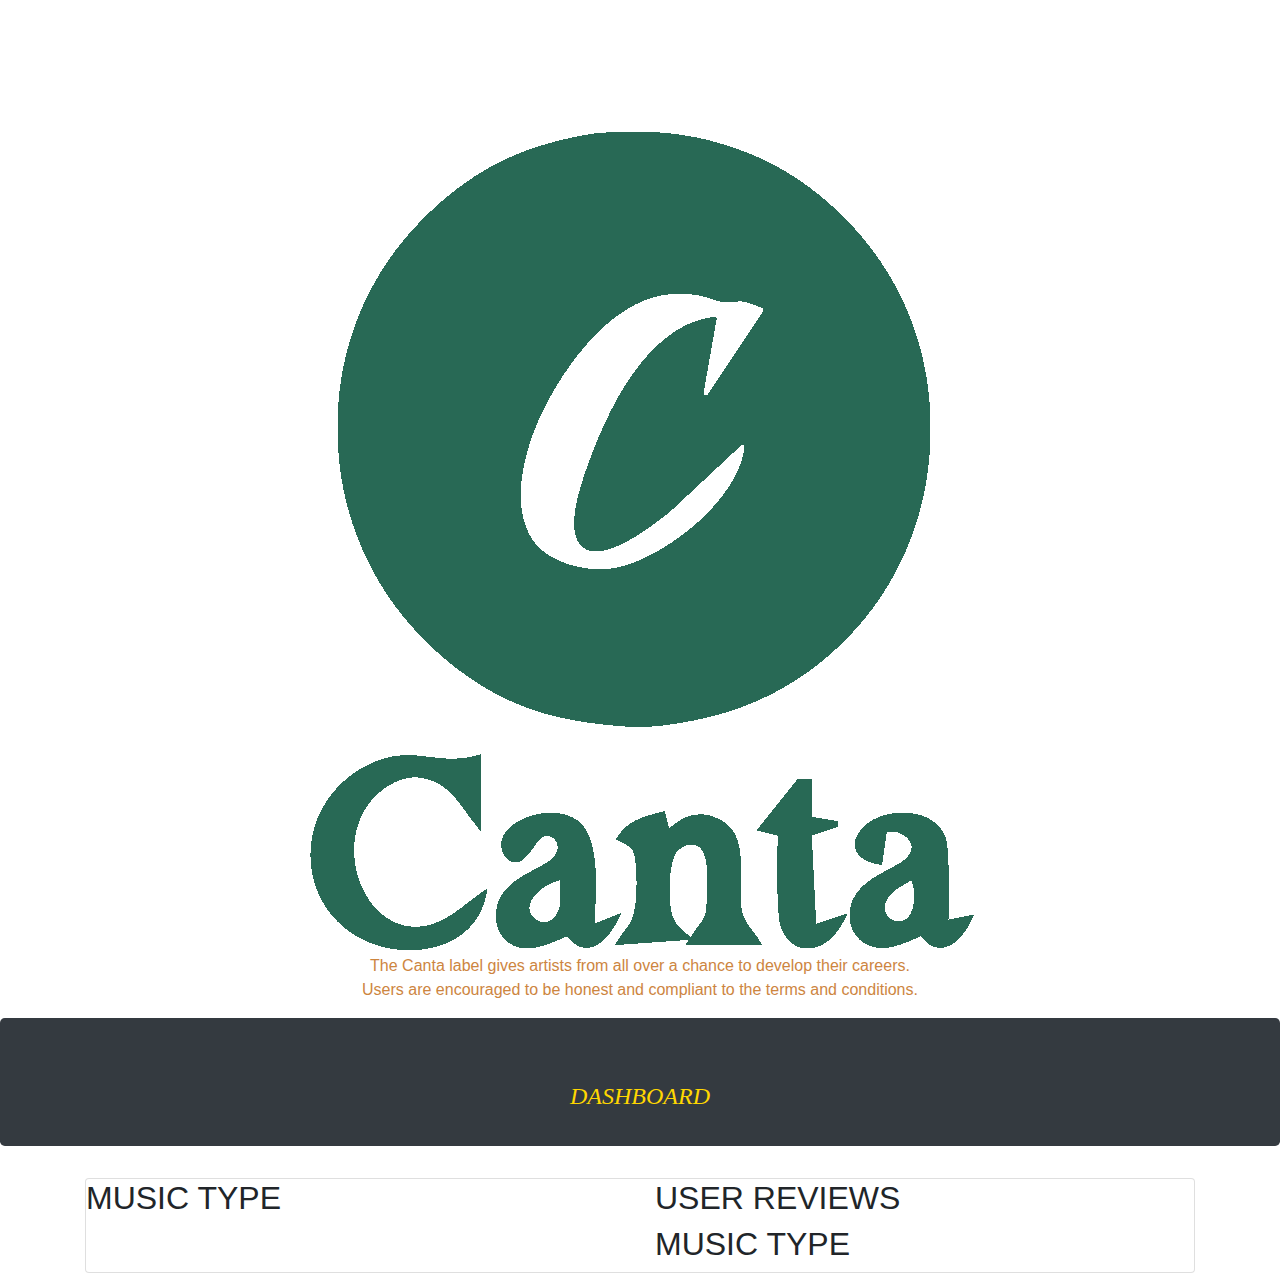
==== logo.html @ d4afc7f0 "modify index.html" ====
<!DOCTYPE html>
<head>
<title>LOGO</title>
<script src="js/scripts.js"></script>
<link href="css/bootstrap.css" rel="stylesheet" type="text/css">
<link href="css/styles.css" rel="stylesheet" type="text/css">
</head>
<body>
    <div id="logo"><img src="logo2.png"></div>
    <div class="paragraphone">
    <p>The Canta label gives artists from all over a chance to 
        develop their careers.<br>Users are encouraged to be honest and compliant to the terms and conditions.</p>
</div>
<div class="jumbotron">
    <h1 id="dashboard">DASHBOARD</h1>
</div>
<div class="container">
    <div class="card">
    <div class="row">
            <div class="col-md-6">
<h2>MUSIC TYPE</h2>
            </div>
        
            <div class="col-md-6">
<h2>USER REVIEWS</h2>
            </div>        
            <div class="col-md-6">
<h2></h2>
            </div>
            <div class="col-md-6">
<h2>MUSIC TYPE</h2>
            </div>

        

    </div>
</div>
  

</body>
</html>
---- css/styles.css ----
#logo{
text-align: center;
padding-top: 10%;
}
.paragraphone{
    text-align: center;
    font-weight: lighter;
    color:peru;
}
#dashboard{
    color: gold;
    text-align: center;
    font-family: serif;
    font-size: x-large;
    font-style: oblique;
}
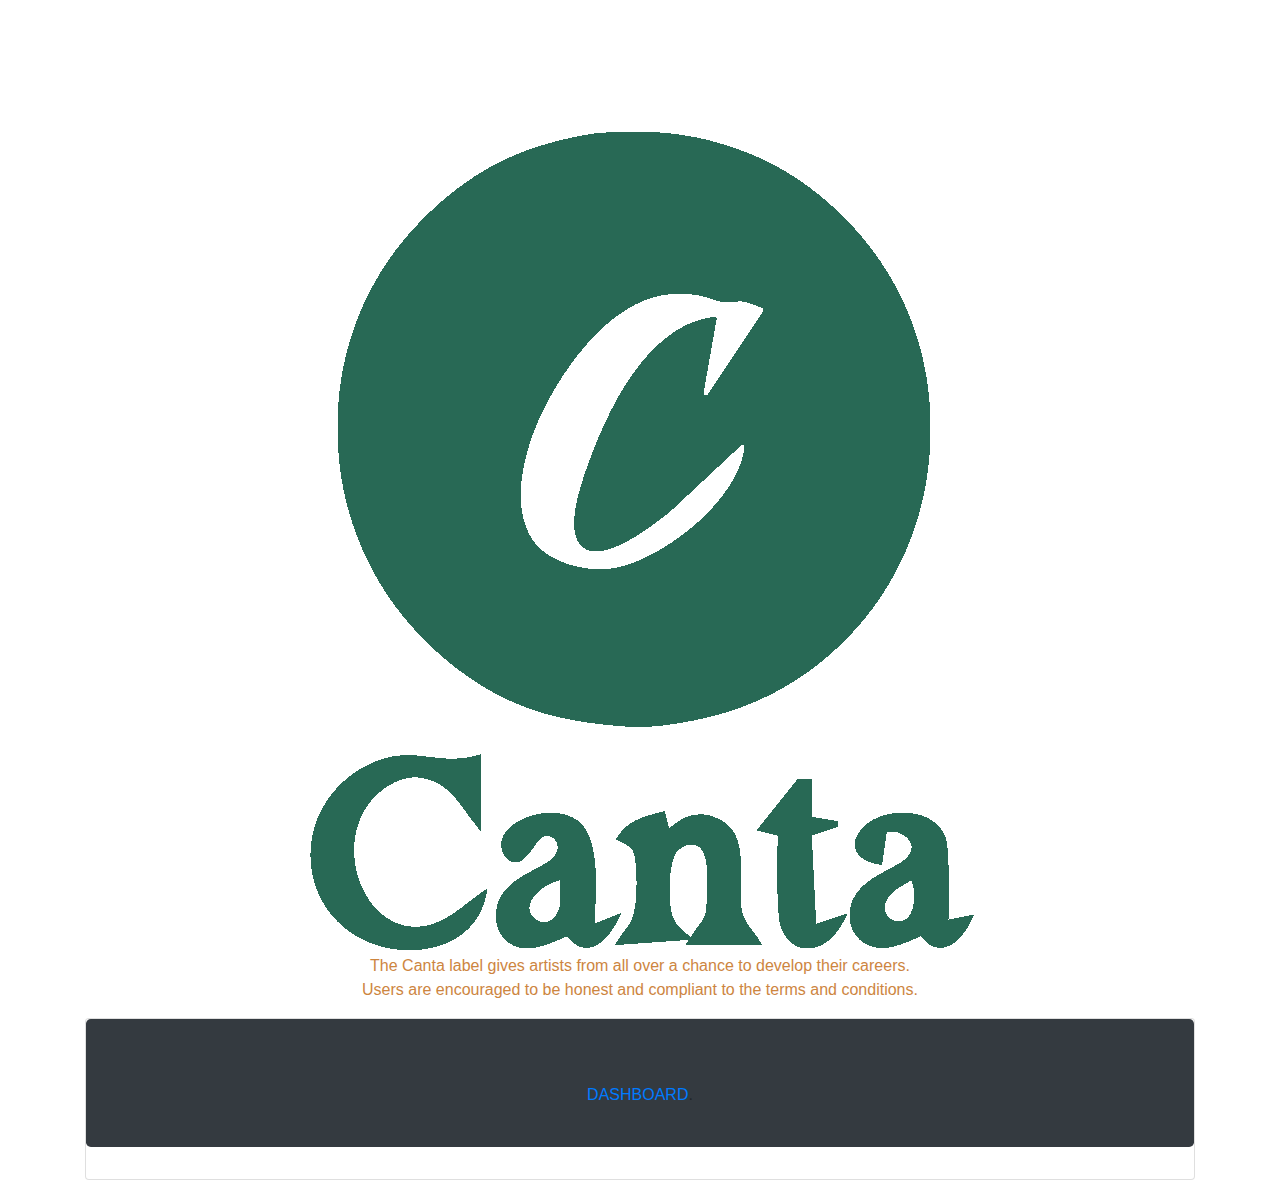
==== commit aec69718: "modify all" ====
--- a/logo.html
+++ b/logo.html
@@ -1,6 +1,7 @@
 <!DOCTYPE html>
 <head>
 <title>LOGO</title>
+<script src="https://code.jquery.com/jquery-3.4.1.js"></script>
 <script src="js/scripts.js"></script>
 <link href="css/bootstrap.css" rel="stylesheet" type="text/css">
 <link href="css/styles.css" rel="stylesheet" type="text/css">
@@ -11,28 +12,12 @@
     <p>The Canta label gives artists from all over a chance to 
         develop their careers.<br>Users are encouraged to be honest and compliant to the terms and conditions.</p>
 </div>
-<div class="jumbotron">
-    <h1 id="dashboard">DASHBOARD</h1>
-</div>
+
 <div class="container">
     <div class="card">
-    <div class="row">
-            <div class="col-md-6">
-<h2>MUSIC TYPE</h2>
-            </div>
-        
-            <div class="col-md-6">
-<h2>USER REVIEWS</h2>
-            </div>        
-            <div class="col-md-6">
-<h2></h2>
-            </div>
-            <div class="col-md-6">
-<h2>MUSIC TYPE</h2>
-            </div>
-
-        
-
+        <div class="jumbotron">
+            <p id="center"><a href="https://fredrick-kyalo.github.io/fantastic-guacamole/"target="blank">DASHBOARD</a>.</p>
+           
     </div>
 </div>
   
--- a/css/styles.css
+++ b/css/styles.css
@@ -1,3 +1,4 @@
+
 #logo{
 text-align: center;
 padding-top: 10%;
@@ -7,10 +8,13 @@
     font-weight: lighter;
     color:peru;
 }
-#dashboard{
-    color: gold;
+/* #dashboard{ */
+    /* color: gold; */
+    /* text-align: center; */
+    /* font-family: serif; */
+    /* font-size: x-large; */
+    /* font-style: oblique; */
+/* } */
+#center{
     text-align: center;
-    font-family: serif;
-    font-size: x-large;
-    font-style: oblique;
 }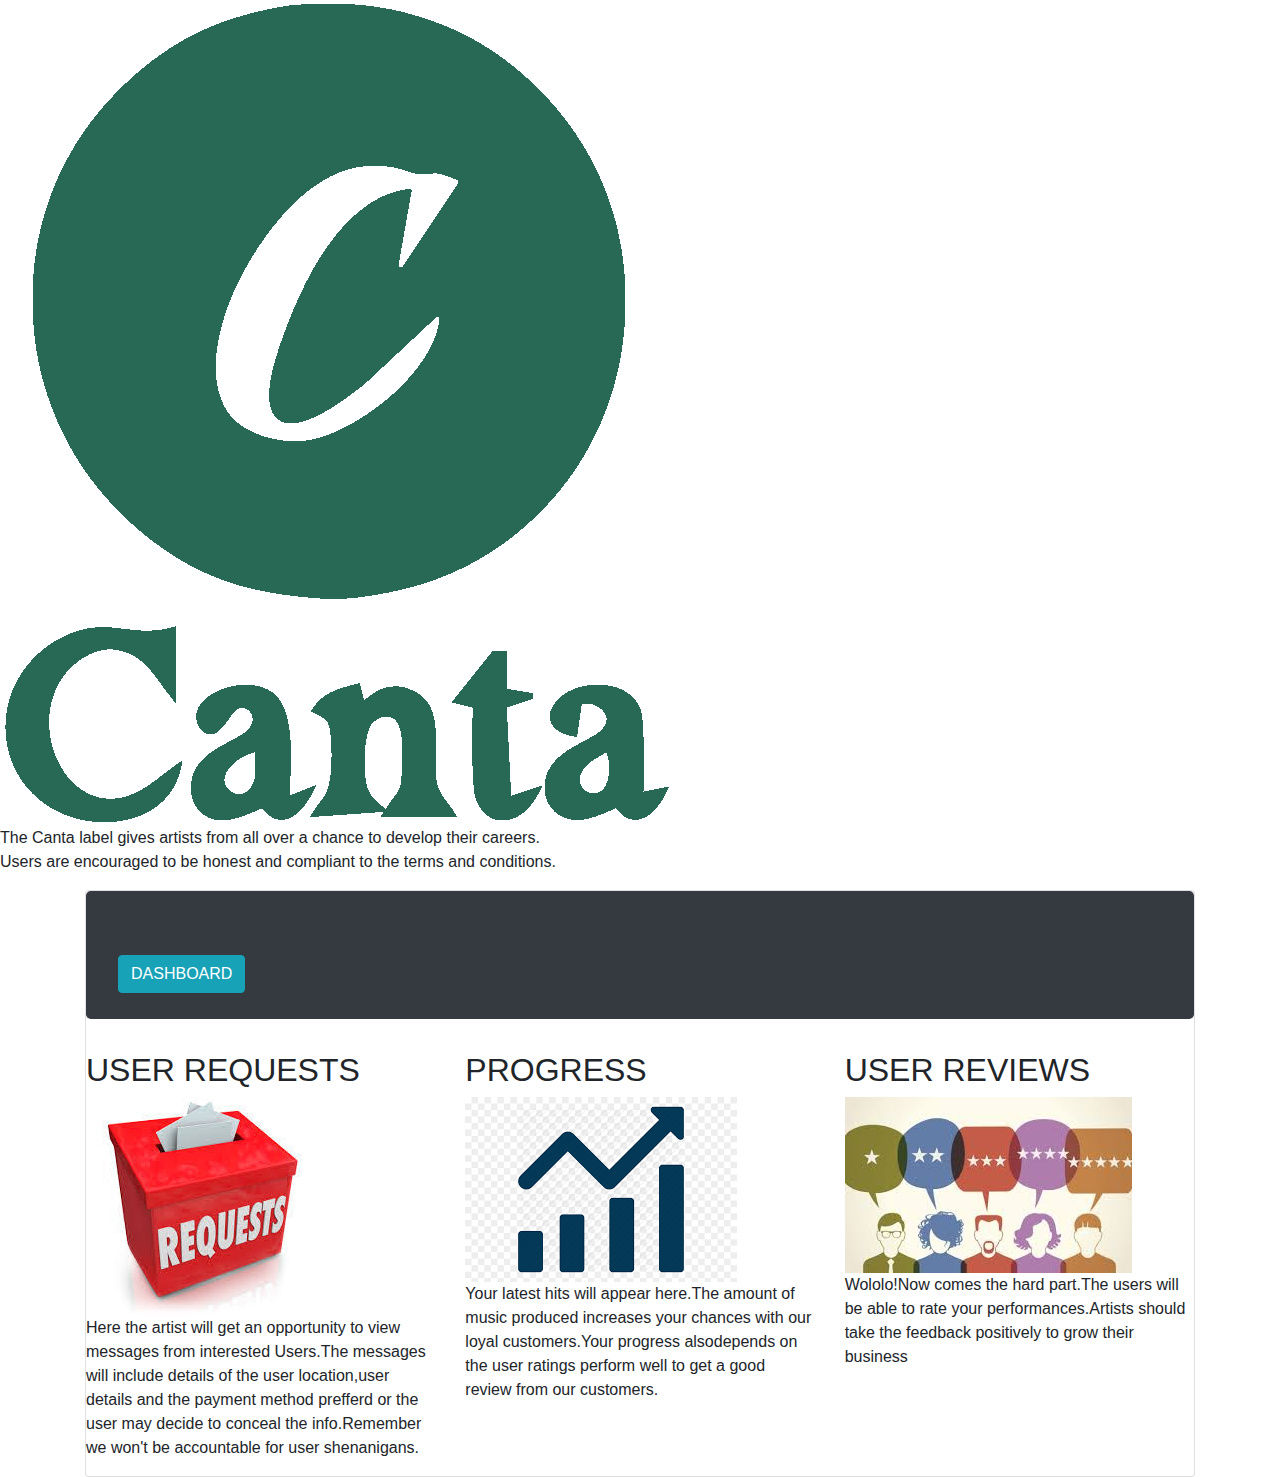
==== commit ec24915a: "update" ====
--- a/logo.html
+++ b/logo.html
@@ -16,8 +16,38 @@
 <div class="container">
     <div class="card">
         <div class="jumbotron">
-            <p id="center"><a href="https://fredrick-kyalo.github.io/fantastic-guacamole/"target="blank">DASHBOARD</a>.</p>
            
+            <button type="button" class="btn btn-info" id="dashboard">DASHBOARD</button>
+        </div> 
+        <div class="dash">
+    <div class="row">
+            <div class="col-md-4">
+<h2>USER REQUESTS</h2>
+
+<span class="one"><img src="images.jpeg"></span>
+<div id="userequests">
+<p>Here the artist will get an opportunity to view messages from interested Users.The messages will include details of the user location,user details and the payment method prefferd or the user may decide to conceal the info.Remember we won't be accountable for user shenanigans.</p>
+            </div>    
+        </div>    
+            <div class="col-md-4">
+                
+<h2>PROGRESS</h2>
+<span class="prog"><img src="project.png"></span>
+<div id="progress">
+<p>Your latest hits will appear here.The amount of music produced increases your chances with our loyal customers.Your progress alsodepends on the user ratings perform well to get a good review from our customers.</p>
+            </div> 
+        </div>
+            <div class="col-md-4">
+               
+<h2>USER REVIEWS</h2>
+<span class="three"><img src="ratings.jpeg"></span>
+<div id="usereviews">
+<p>Wololo!Now comes the hard part.The users will be able to rate your performances.Artists should take the feedback positively to grow their business</p>
+            </div>
+        </div>
+    </div>
+        
+
     </div>
 </div>
   
--- a/css/styles.css
+++ b/css/styles.css
@@ -1,20 +1,170 @@
+<<<<<<< HEAD
+.abud{
+  text-align: center;
+  padding-left: 73%;
+  color: tomato;
+  =======
 
-#logo{
-text-align: center;
-padding-top: 10%;
-}
-.paragraphone{
+  #logo{
+    text-align: center;
+    padding-top: 10%;
+  }
+  .paragraphone{
     text-align: center;
     font-weight: lighter;
     color:peru;
-}
-/* #dashboard{ */
-    /* color: gold; */
-    /* text-align: center; */
-    /* font-family: serif; */
-    /* font-size: x-large; */
-    /* font-style: oblique; */
-/* } */
-#center{
+  }
+  #dashboard{
+    color: gold;
     text-align: center;
-}+    font-family: serif;
+    font-size: x-large;
+    font-style: oblique;
+  }
+  #userequests{
+    display: none;
+  }
+  #progress{
+    display: none;
+  }
+  #usereviews{
+    display: none;
+  }
+  .dash{
+    display: none;
+  }
+  .one{
+    cursor: pointer;
+    color: lightgreen;
+  }
+  .prog{
+    cursor: pointer;
+    >>>>>>> 049ff38b73a2ded4bc636ca738d33a47e295f9cb
+  }
+  .col-md-5{
+    padding-left: 17%;
+  }
+  #ad{
+    text-align: center;
+    font-family: sans-serif;
+    color: #bab6fa;
+  }
+  #qw{
+    text-align: center;
+    font-family: sans-serif;
+    color: #bab6fa;
+  }
+  #marley{
+    display: none;
+  }
+  #letter{
+    cursor: pointer;
+  }
+  #kitu{
+    display: none;
+  }
+  #fom{
+    display:none ;
+  }
+  .wilder{
+    display: none;
+  }
+  .abuu{
+    cursor: pointer;
+    color: blue;
+  }
+  .abuu:hover{
+    text-decoration: underline;
+  }
+  .aguero{
+    display: none;
+  }
+  .abo{
+    cursor: pointer;
+    color: blue;
+  }
+  .abo:hover{
+    text-decoration: underline;
+  }
+  .silva{
+    display: none;
+  }
+  .semi{
+    cursor: pointer;
+    color: blue;
+  }
+  .semi:hover{
+    text-decoration: underline;
+  }
+  .wilderr{
+    display: none;
+  }
+  .abuuu{
+    cursor: pointer;
+  }
+  .agueroo{
+    display: none;
+  }
+  .aboo{
+    cursor: pointer;
+  }
+  .silvaa{
+    display: none;
+  }
+  .semii{
+    cursor: pointer;
+  }
+  .wilderrr{
+    display: none;
+  }
+  .abuuuu{
+    cursor: pointer;
+  }
+  .aguerooo{
+    display: none;
+  }
+  .abooo{
+    cursor: pointer;
+  }
+  .silvaaa{
+    display: none;
+  }
+  .semiii{
+    cursor: pointer;
+  }
+  .wilderrrr{
+    display: none;
+  }
+  .abuuuuu{
+    cursor: pointer;
+  }
+  .agueroooo{
+    display: none;
+  }
+  .aboooo{
+    cursor: pointer;
+  }
+  .silvaaaa{
+    display: none;
+  }
+  .semiiii{
+    cursor: pointer;
+  }
+  .wilderrrrb{
+    display: none;
+  }
+  .abuuuuub{
+    cursor: pointer;
+  }
+  .agueroooob{
+    display: none;
+  }
+  .aboooob{
+    cursor: pointer;
+  }
+  .silvaaaab{
+    display: none;
+  }
+  .semiiiib{
+    cursor: pointer;
+  }
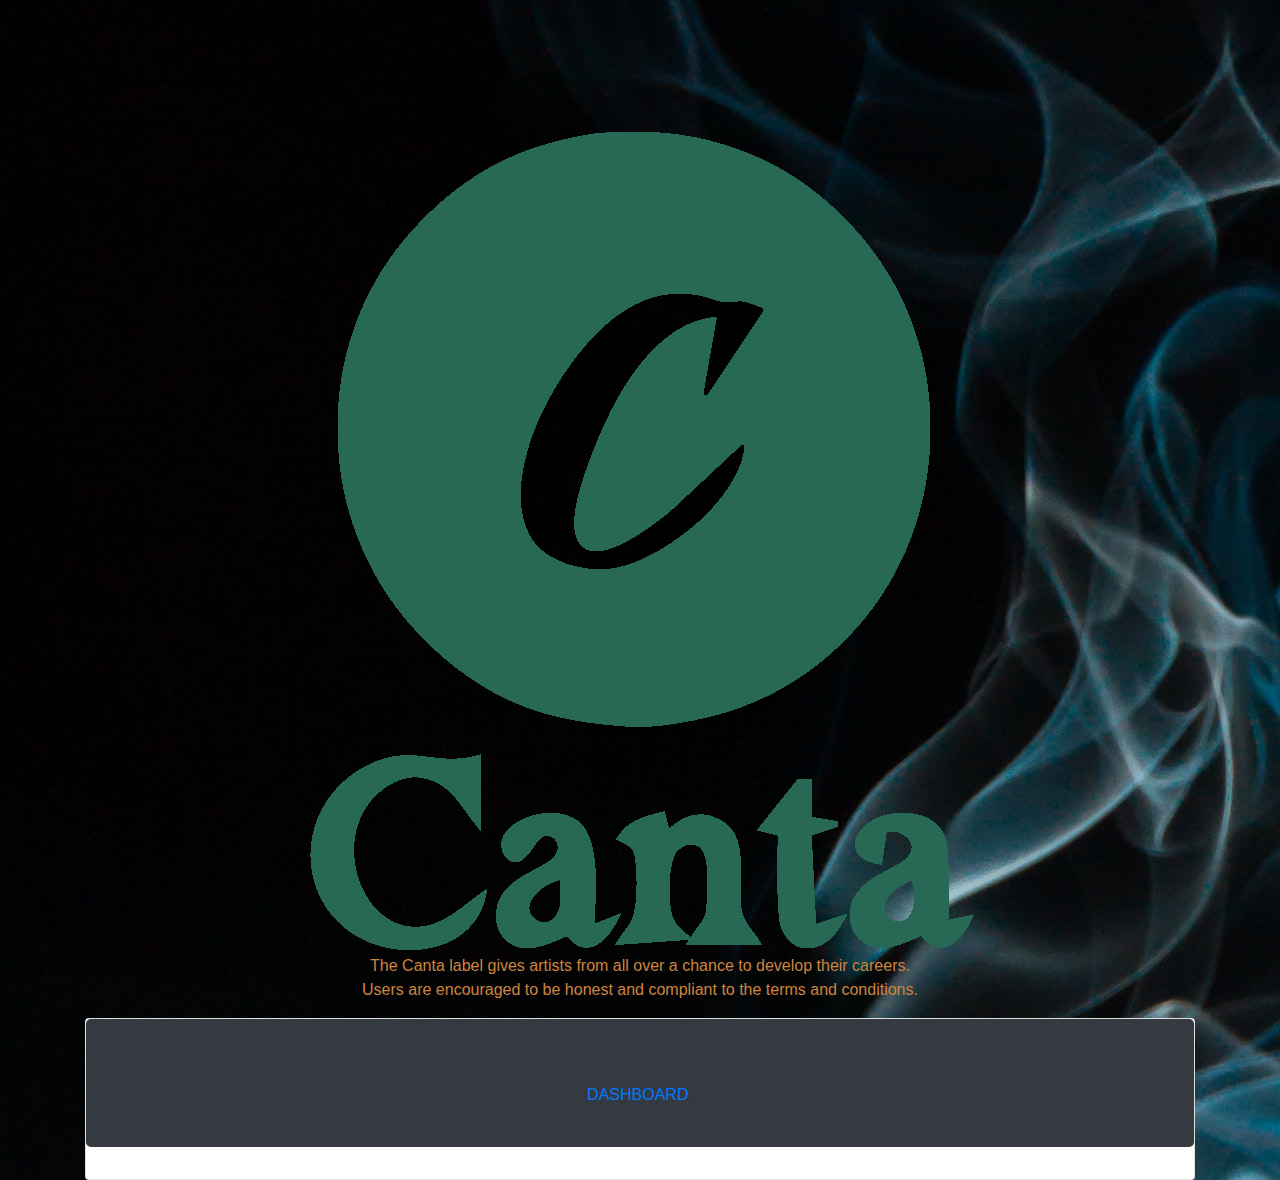
==== commit 45546d00: "Merge pull request #6 from VictorKMaina/logo" ====
--- a/logo.html
+++ b/logo.html
@@ -1,5 +1,8 @@
 <!DOCTYPE html>
 <head>
+    <meta charset="UTF-8">
+  <meta name="viewport" content="width=device-width, initial-scale=1.0">
+  <meta http-equiv="X-UA-Compatible" content="ie=edge">
 <title>LOGO</title>
 <script src="https://code.jquery.com/jquery-3.4.1.js"></script>
 <script src="js/scripts.js"></script>
@@ -8,48 +11,20 @@
 </head>
 <body>
     <div id="logo"><img src="logo2.png"></div>
-    <div class="paragraphone">
+    <div class="paragraphon">
     <p>The Canta label gives artists from all over a chance to 
         develop their careers.<br>Users are encouraged to be honest and compliant to the terms and conditions.</p>
 </div>
 
 <div class="container">
+    
     <div class="card">
         <div class="jumbotron">
+            <p id="center"><a href="https://fredrick-kyalo.github.io/fantastic-guacamole/"target="blank">DASHBOARD</a>.</p>
            
-            <button type="button" class="btn btn-info" id="dashboard">DASHBOARD</button>
-        </div> 
-        <div class="dash">
-    <div class="row">
-            <div class="col-md-4">
-<h2>USER REQUESTS</h2>
-
-<span class="one"><img src="images.jpeg"></span>
-<div id="userequests">
-<p>Here the artist will get an opportunity to view messages from interested Users.The messages will include details of the user location,user details and the payment method prefferd or the user may decide to conceal the info.Remember we won't be accountable for user shenanigans.</p>
-            </div>    
-        </div>    
-            <div class="col-md-4">
-                
-<h2>PROGRESS</h2>
-<span class="prog"><img src="project.png"></span>
-<div id="progress">
-<p>Your latest hits will appear here.The amount of music produced increases your chances with our loyal customers.Your progress alsodepends on the user ratings perform well to get a good review from our customers.</p>
-            </div> 
-        </div>
-            <div class="col-md-4">
-               
-<h2>USER REVIEWS</h2>
-<span class="three"><img src="ratings.jpeg"></span>
-<div id="usereviews">
-<p>Wololo!Now comes the hard part.The users will be able to rate your performances.Artists should take the feedback positively to grow their business</p>
-            </div>
-        </div>
-    </div>
-        
-
     </div>
 </div>
+
   
 
 </body>
--- a/css/styles.css
+++ b/css/styles.css
@@ -1,170 +1,24 @@
-<<<<<<< HEAD
-.abud{
-  text-align: center;
-  padding-left: 73%;
-  color: tomato;
-  =======
 
-  #logo{
-    text-align: center;
-    padding-top: 10%;
-  }
-  .paragraphone{
+#logo{
+text-align: center;
+padding-top: 10%;
+}
+.paragraphon{
     text-align: center;
     font-weight: lighter;
     color:peru;
-  }
-  #dashboard{
-    color: gold;
+}
+/* #dashboard{ */
+    /* color: gold; */
+    /* text-align: center; */
+    /* font-family: serif; */
+    /* font-size: x-large; */
+    /* font-style: oblique; */
+/* } */
+#center{
     text-align: center;
-    font-family: serif;
-    font-size: x-large;
-    font-style: oblique;
-  }
-  #userequests{
-    display: none;
-  }
-  #progress{
-    display: none;
-  }
-  #usereviews{
-    display: none;
-  }
-  .dash{
-    display: none;
-  }
-  .one{
-    cursor: pointer;
-    color: lightgreen;
-  }
-  .prog{
-    cursor: pointer;
-    >>>>>>> 049ff38b73a2ded4bc636ca738d33a47e295f9cb
-  }
-  .col-md-5{
-    padding-left: 17%;
-  }
-  #ad{
-    text-align: center;
-    font-family: sans-serif;
-    color: #bab6fa;
-  }
-  #qw{
-    text-align: center;
-    font-family: sans-serif;
-    color: #bab6fa;
-  }
-  #marley{
-    display: none;
-  }
-  #letter{
-    cursor: pointer;
-  }
-  #kitu{
-    display: none;
-  }
-  #fom{
-    display:none ;
-  }
-  .wilder{
-    display: none;
-  }
-  .abuu{
-    cursor: pointer;
-    color: blue;
-  }
-  .abuu:hover{
-    text-decoration: underline;
-  }
-  .aguero{
-    display: none;
-  }
-  .abo{
-    cursor: pointer;
-    color: blue;
-  }
-  .abo:hover{
-    text-decoration: underline;
-  }
-  .silva{
-    display: none;
-  }
-  .semi{
-    cursor: pointer;
-    color: blue;
-  }
-  .semi:hover{
-    text-decoration: underline;
-  }
-  .wilderr{
-    display: none;
-  }
-  .abuuu{
-    cursor: pointer;
-  }
-  .agueroo{
-    display: none;
-  }
-  .aboo{
-    cursor: pointer;
-  }
-  .silvaa{
-    display: none;
-  }
-  .semii{
-    cursor: pointer;
-  }
-  .wilderrr{
-    display: none;
-  }
-  .abuuuu{
-    cursor: pointer;
-  }
-  .aguerooo{
-    display: none;
-  }
-  .abooo{
-    cursor: pointer;
-  }
-  .silvaaa{
-    display: none;
-  }
-  .semiii{
-    cursor: pointer;
-  }
-  .wilderrrr{
-    display: none;
-  }
-  .abuuuuu{
-    cursor: pointer;
-  }
-  .agueroooo{
-    display: none;
-  }
-  .aboooo{
-    cursor: pointer;
-  }
-  .silvaaaa{
-    display: none;
-  }
-  .semiiii{
-    cursor: pointer;
-  }
-  .wilderrrrb{
-    display: none;
-  }
-  .abuuuuub{
-    cursor: pointer;
-  }
-  .agueroooob{
-    display: none;
-  }
-  .aboooob{
-    cursor: pointer;
-  }
-  .silvaaaab{
-    display: none;
-  }
-  .semiiiib{
-    cursor: pointer;
-  }
+}
+body{
+    
+    background-image: url(logo1.jpg);
+}
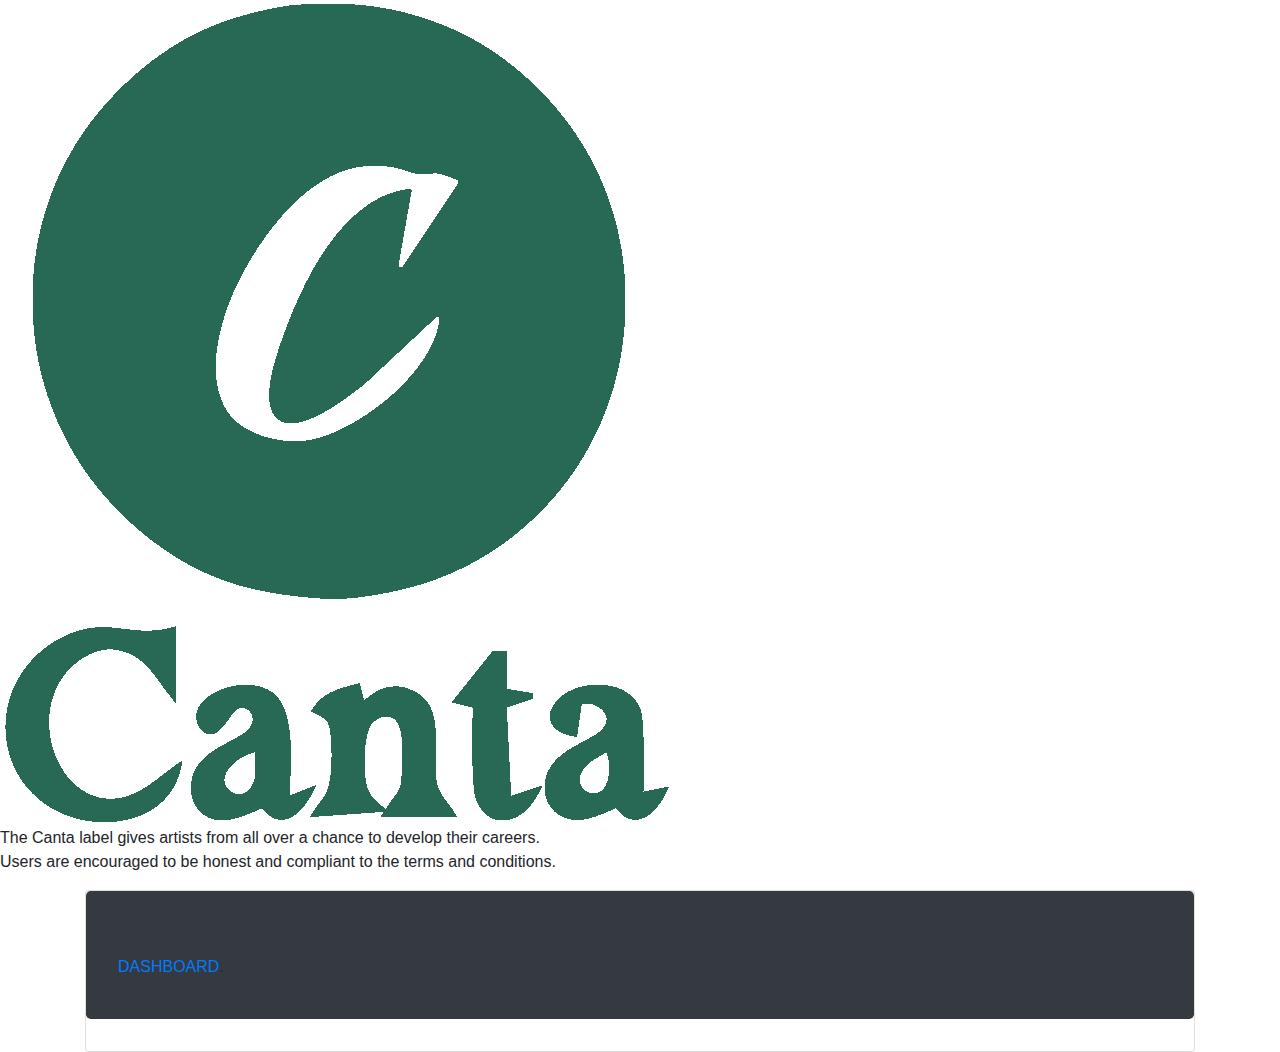
==== commit ca165592: "Merge branch 'master' into navbar" ====
--- a/logo.html
+++ b/logo.html
@@ -1,8 +1,5 @@
 <!DOCTYPE html>
 <head>
-    <meta charset="UTF-8">
-  <meta name="viewport" content="width=device-width, initial-scale=1.0">
-  <meta http-equiv="X-UA-Compatible" content="ie=edge">
 <title>LOGO</title>
 <script src="https://code.jquery.com/jquery-3.4.1.js"></script>
 <script src="js/scripts.js"></script>
@@ -17,14 +14,12 @@
 </div>
 
 <div class="container">
-    
     <div class="card">
         <div class="jumbotron">
             <p id="center"><a href="https://fredrick-kyalo.github.io/fantastic-guacamole/"target="blank">DASHBOARD</a>.</p>
            
     </div>
 </div>
-
   
 
 </body>
--- a/css/styles.css
+++ b/css/styles.css
@@ -1,4 +1,173 @@
+.abud{
+  text-align: center;
+  padding-left: 73%;
+  color: tomato;
 
+
+  #logo{
+    text-align: center;
+    padding-top: 10%;
+  }
+  .paragraphone{
+    text-align: center;
+    font-weight: lighter;
+    color:peru;
+  }
+  #dashboard{
+    color: gold;
+    text-align: center;
+    font-family: serif;
+    font-size: x-large;
+    font-style: oblique;
+  }
+  #userequests{
+    display: none;
+  }
+  #progress{
+    display: none;
+  }
+  #usereviews{
+    display: none;
+  }
+  .dash{
+    display: none;
+  }
+  .one{
+    cursor: pointer;
+    color: lightgreen;
+  }
+  .prog{
+    cursor: pointer;
+    >>>>>>> 049ff38b73a2ded4bc636ca738d33a47e295f9cb
+  }
+  .col-md-5{
+    padding-left: 17%;
+  }
+  #ad{
+    text-align: center;
+    font-family: sans-serif;
+    color: #bab6fa;
+  }
+  #qw{
+    text-align: center;
+    font-family: sans-serif;
+    color: #bab6fa;
+  }
+  #marley{
+    display: none;
+  }
+  #letter{
+    cursor: pointer;
+  }
+  #kitu{
+    display: none;
+  }
+  #fom{
+    display:none ;
+  }
+  .wilder{
+    display: none;
+  }
+  .abuu{
+    cursor: pointer;
+    color: blue;
+  }
+  .abuu:hover{
+    text-decoration: underline;
+  }
+  .aguero{
+    display: none;
+  }
+  .abo{
+    cursor: pointer;
+    color: blue;
+  }
+  .abo:hover{
+    text-decoration: underline;
+  }
+  .silva{
+    display: none;
+  }
+  .semi{
+    cursor: pointer;
+    color: blue;
+  }
+  .semi:hover{
+    text-decoration: underline;
+  }
+  .wilderr{
+    display: none;
+  }
+  .abuuu{
+    cursor: pointer;
+  }
+  .agueroo{
+    display: none;
+  }
+  .aboo{
+    cursor: pointer;
+  }
+  .silvaa{
+    display: none;
+  }
+  .semii{
+    cursor: pointer;
+  }
+  .wilderrr{
+    display: none;
+  }
+  .abuuuu{
+    cursor: pointer;
+  }
+  .aguerooo{
+    display: none;
+  }
+  .abooo{
+    cursor: pointer;
+  }
+  .silvaaa{
+    display: none;
+  }
+  .semiii{
+    cursor: pointer;
+  }
+  .wilderrrr{
+    display: none;
+  }
+  .abuuuuu{
+    cursor: pointer;
+  }
+  .agueroooo{
+    display: none;
+  }
+  .aboooo{
+    cursor: pointer;
+  }
+  .silvaaaa{
+    display: none;
+  }
+  .semiiii{
+    cursor: pointer;
+  }
+  .wilderrrrb{
+    display: none;
+  }
+  .abuuuuub{
+    cursor: pointer;
+  }
+  .agueroooob{
+    display: none;
+  }
+  .aboooob{
+    cursor: pointer;
+  }
+  .silvaaaab{
+    display: none;
+  }
+  .semiiiib{
+    cursor: pointer;
+  }
+=======
 #logo{
 text-align: center;
 padding-top: 10%;
@@ -17,8 +186,7 @@
 /* } */
 #center{
     text-align: center;
+
 }
-body{
-    
-    background-image: url(logo1.jpg);
-}
+
+
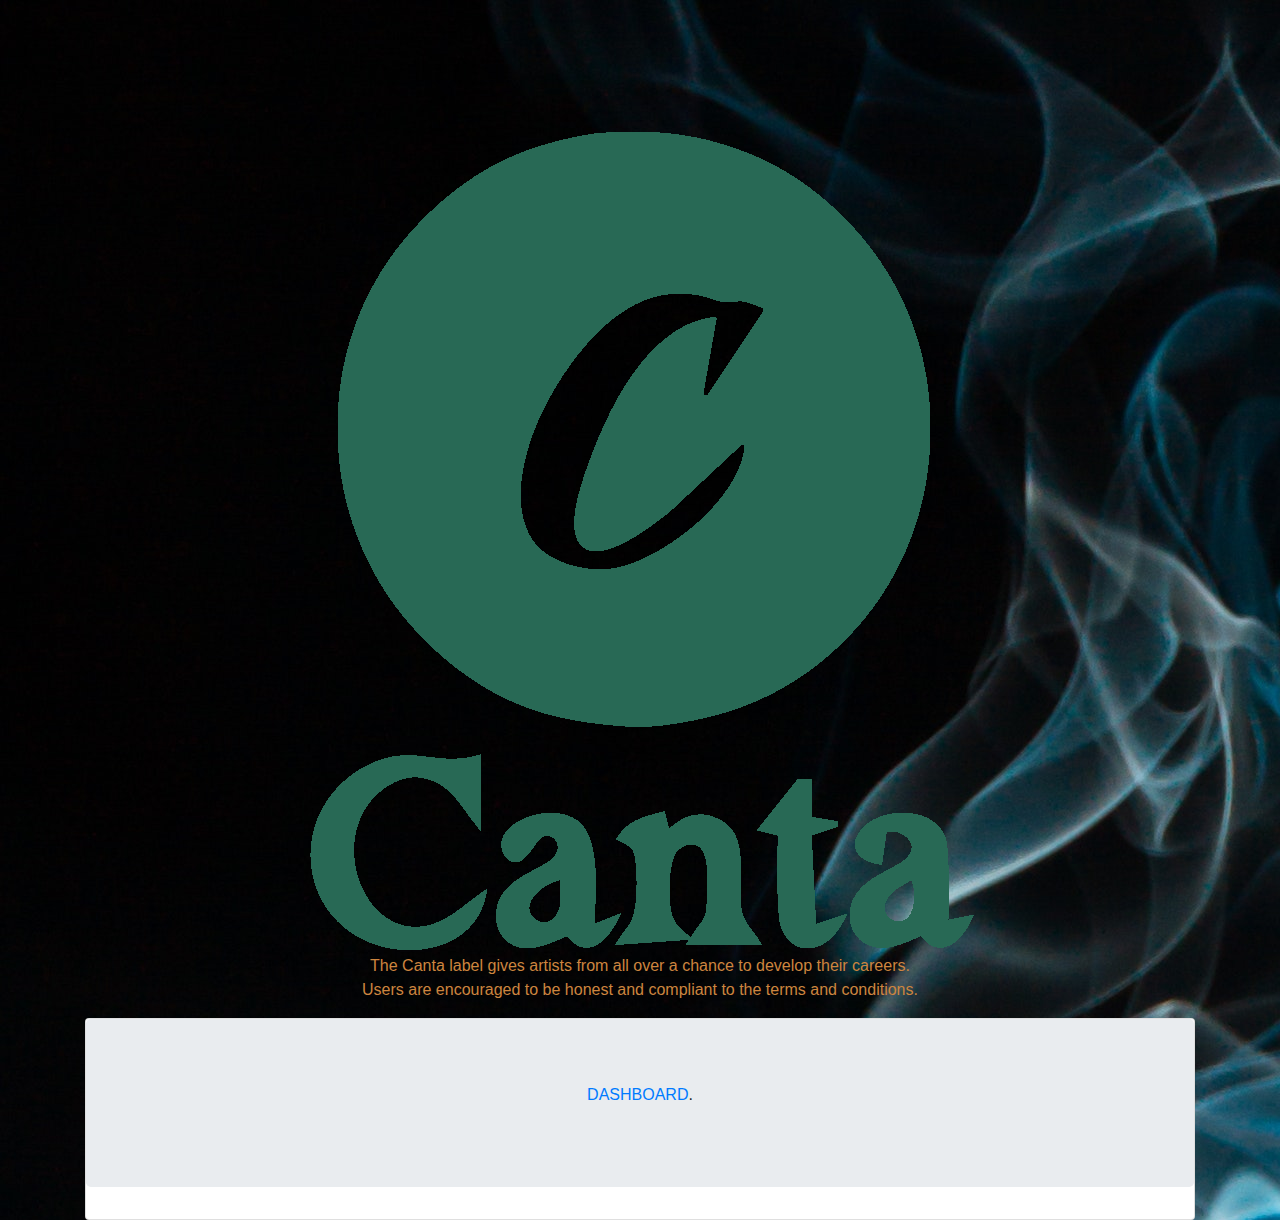
==== commit e114d6f1: "Merge branch 'navbar' of github.com:VictorKMaina/Canta into test" ====
--- a/logo.html
+++ b/logo.html
@@ -1,5 +1,8 @@
 <!DOCTYPE html>
 <head>
+    <meta charset="UTF-8">
+  <meta name="viewport" content="width=device-width, initial-scale=1.0">
+  <meta http-equiv="X-UA-Compatible" content="ie=edge">
 <title>LOGO</title>
 <script src="https://code.jquery.com/jquery-3.4.1.js"></script>
 <script src="js/scripts.js"></script>
@@ -14,12 +17,14 @@
 </div>
 
 <div class="container">
+    
     <div class="card">
         <div class="jumbotron">
             <p id="center"><a href="https://fredrick-kyalo.github.io/fantastic-guacamole/"target="blank">DASHBOARD</a>.</p>
            
     </div>
 </div>
+
   
 
 </body>
--- a/css/styles.css
+++ b/css/styles.css
@@ -1,9 +1,118 @@
+#main {
+  background-image: url("../assets/guitarist.jpg");
+  background-size: cover;
+  background-position: center bottom;
+  /* background-attachment: fixed; */
+  height: 90vh;
+  z-index: -1;
+}
+body {
+  overflow-x: hidden;
+}
+#main button {
+  box-shadow: 1px 1px 5px rgba(0, 0, 0, 0.25);
+}
+
+[alt="logo"] {
+  max-width: 200px;
+}
+.bg-dark-green {
+  background: #1a8c73;
+  color: rgb(255, 255, 255);
+}
+.bg-mint {
+  background: #85e7bc;
+  color: rgb(85, 85, 85);
+}
+.bg-light-mint {
+  background: #b6fafa;
+  color: white;
+}
+.bg-blue {
+  color: rgb(85, 85, 85);
+  background: #b6d4fa;
+}
+.bg-light-purple {
+  background: #dcb6fa;
+  color: white;
+}
+.bg-pink {
+  background-color: #fab6f6;
+  color: rgb(85, 85, 85);
+}
+[alt=logo]{
+  mix-blend-mode: color-burn;
+}
+#gradient {
+  background: linear-gradient(#00000000, #0e6150);
+}
+#gradient2 {
+  background: linear-gradient(#0e6150, #00000000);
+}
+.lead {
+  font-size: 1.8em;
+}
+#main2, #test, #about, #contact{
+  background-image: url("../assets/pattern.jpg");
+  background-attachment: fixed;
+  background-size: 300px;
+  background-blend-mode: multiply;
+  background-position: top;
+}
+#main2 .container-fluid {
+  max-width: 1440px;
+}
+
+#about {
+  height: 100%;
+}
+
+#about .col-2 p {
+  font-weight: bold;
+  text-transform: uppercase;
+  font-size: 13em;
+  /* letter-spacing: 10px; */
+  transform: rotate(90deg);
+  mix-blend-mode: overlay;
+}
+#contact .col-2 p {
+  font-weight: bold;
+  text-transform: uppercase;
+  font-size: 8em;
+  /* letter-spacing: 10px; */
+  margin-top: 550px;
+  transform: rotate(270deg);
+  mix-blend-mode: overlay;
+}
+
+#about .row .w-100 {
+  background-color: #00000066;
+  padding: 40px;
+  height: 100%;
+  border-radius: 15px;
+  max-width: 1000px;
+}
+
+iframe {
+  width: 100%;
+  max-width: 800px;
+  height: 500px;
+  border: 2px solid rgb(85, 85, 85);
+  border-radius: 15px;
+}
+
+#contact{
+  background-color: #1a8c73;
+  background-blend-mode: multiply;
+}
+table {
+  border-radius: 6px;
+}
 .abud{
   text-align: center;
   padding-left: 73%;
   color: tomato;
-
-
+}
   #logo{
     text-align: center;
     padding-top: 10%;
@@ -38,7 +147,6 @@
   }
   .prog{
     cursor: pointer;
-    >>>>>>> 049ff38b73a2ded4bc636ca738d33a47e295f9cb
   }
   .col-md-5{
     padding-left: 17%;
@@ -167,7 +275,7 @@
   .semiiiib{
     cursor: pointer;
   }
-=======
+
 #logo{
 text-align: center;
 padding-top: 10%;
@@ -186,7 +294,9 @@
 /* } */
 #center{
     text-align: center;
-
-}
-
-
+}
+
+body{
+    
+    background-image: url(logo1.jpg);
+}